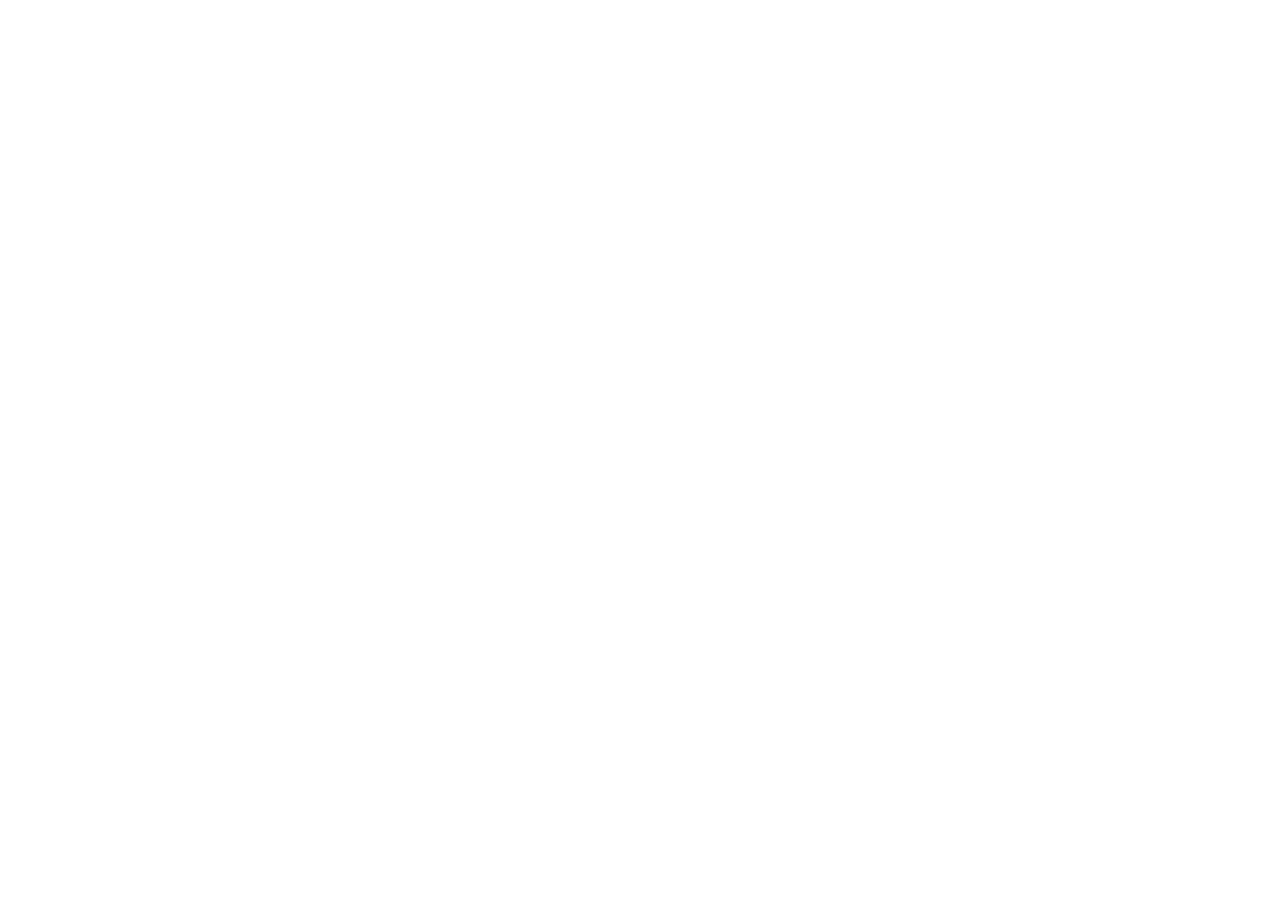
==== Day02_Todo_LIst/index.html @ eb428c02 "weather app" ====
<!DOCTYPE html>
<html lang="en">
<head>
    <meta charset="UTF-8">
    <meta name="viewport" content="width=device-width, initial-scale=1.0">
    <title>Document</title>
</head>
<body>
    
</body>
</html>
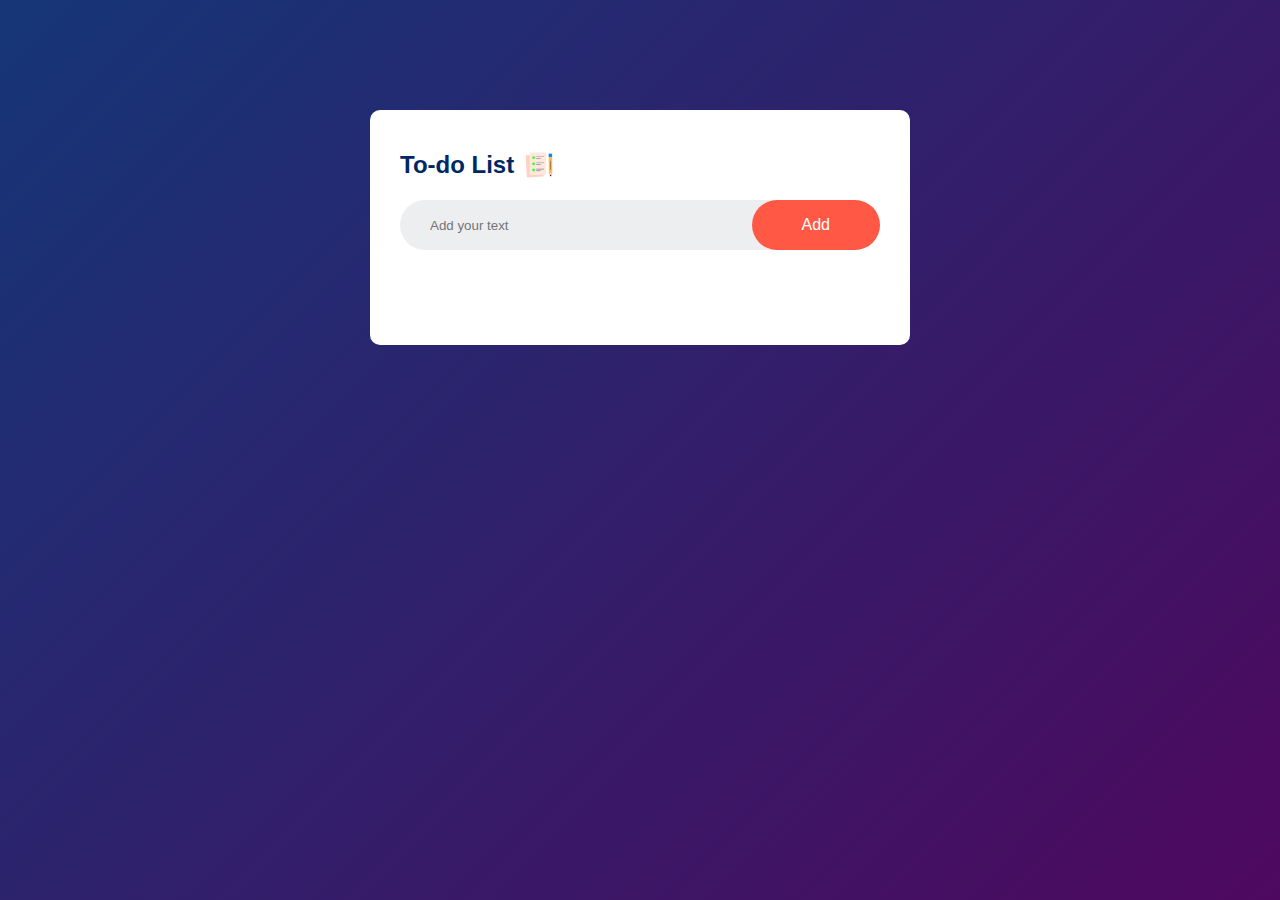
==== commit ecc4c9ff: "day 2 - to-do list project" ====
--- a/Day02_Todo_LIst/index.html
+++ b/Day02_Todo_LIst/index.html
@@ -1,11 +1,22 @@
 <!DOCTYPE html>
 <html lang="en">
-<head>
-    <meta charset="UTF-8">
-    <meta name="viewport" content="width=device-width, initial-scale=1.0">
+  <head>
+    <meta charset="UTF-8" />
+    <meta name="viewport" content="width=device-width, initial-scale=1.0" />
+    <link rel="stylesheet" href="style.css" />
     <title>Document</title>
-</head>
-<body>
-    
-</body>
-</html>+  </head>
+  <body>
+    <div class="container">
+      <div class="todo-app">
+        <h2>To-do List <img src="images/icon.png" /></h2>
+        <div class="row validation" >
+          <input type="text" id="input-box" placeholder="Add your text" class='validation' />
+          <button onclick="AddTask()">Add</button>
+        </div>
+        <ul id="list-container"></ul>
+      </div>
+    </div>
+    <script src="script.js"></script>
+  </body>
+</html>
--- a/Day02_Todo_LIst/style.css
+++ b/Day02_Todo_LIst/style.css
@@ -0,0 +1,114 @@
+* {
+  margin: 0;
+  padding: 0 l;
+  font-family: 'Poppins', sans-serif;
+  box-sizing: border-box;
+}
+
+.container {
+  width: 100%;
+  min-height: 100vh;
+  background: linear-gradient(135deg, #153677, #4e085f);
+  padding: 10px;
+}
+
+.todo-app {
+  width: 100%;
+  max-width: 540px;
+  background: #fff;
+  margin: 100px auto 20px;
+  padding: 40px 30px 70px;
+  border-radius: 10px;
+}
+
+.todo-app h2 {
+  color: #002765;
+  display: flex;
+  align-items: center;
+  margin-bottom: 20px;
+}
+
+.todo-app h2 img {
+  width: 30px;
+  margin-left: 10px;
+}
+
+.row {
+  display: flex;
+  align-items: center;
+  justify-content: space-between;
+  background: #edeef0;
+  border-radius: 30px;
+  padding-left: 20px;
+  margin-bottom: 25px;
+}
+
+input {
+  flex: 1;
+  padding: 10px;
+  background: transparent;
+  padding: 10px;
+  border: none;
+  outline: none;
+  font-weight: 14px;
+}
+
+
+button {
+  border: none;
+  outline: none;
+  padding: 16px 50px;
+  background: #ff5845;
+  color: #fff;
+  font-size: 16px;
+  cursor: pointer;
+  border-radius: 40px;
+}
+
+ul li {
+  list-style: none;
+  font-size: 17px;
+  padding: 12px 8px 12px 50px;
+  user-select: none;
+  cursor: pointer;
+  position: relative;
+}
+
+ul li::before {
+  content: '';
+  position: absolute;
+  height: 28px;
+  width: 28px;
+  border-radius: 50px;
+  background-image: url(images/unchecked.png);
+  background-size: cover;
+  background-position: center;
+  top: 12px;
+  left: 8px;
+}
+
+ul li.checked {
+  color: #555;
+  text-decoration: line-through;
+}
+
+ul li.checked::before {
+  background-image: url(images/checked.png);
+}
+
+ul li span {
+  position: absolute;
+  right: 0;
+  top: 5px;
+  width: 40px;
+  height: 40px;
+  font-size: 22px;
+  color: #555;
+  line-height: 40px;
+  text-align: center;
+  border-radius: 50%;
+}
+
+ul li span:hover {
+  background-color: #d0afac;
+}
